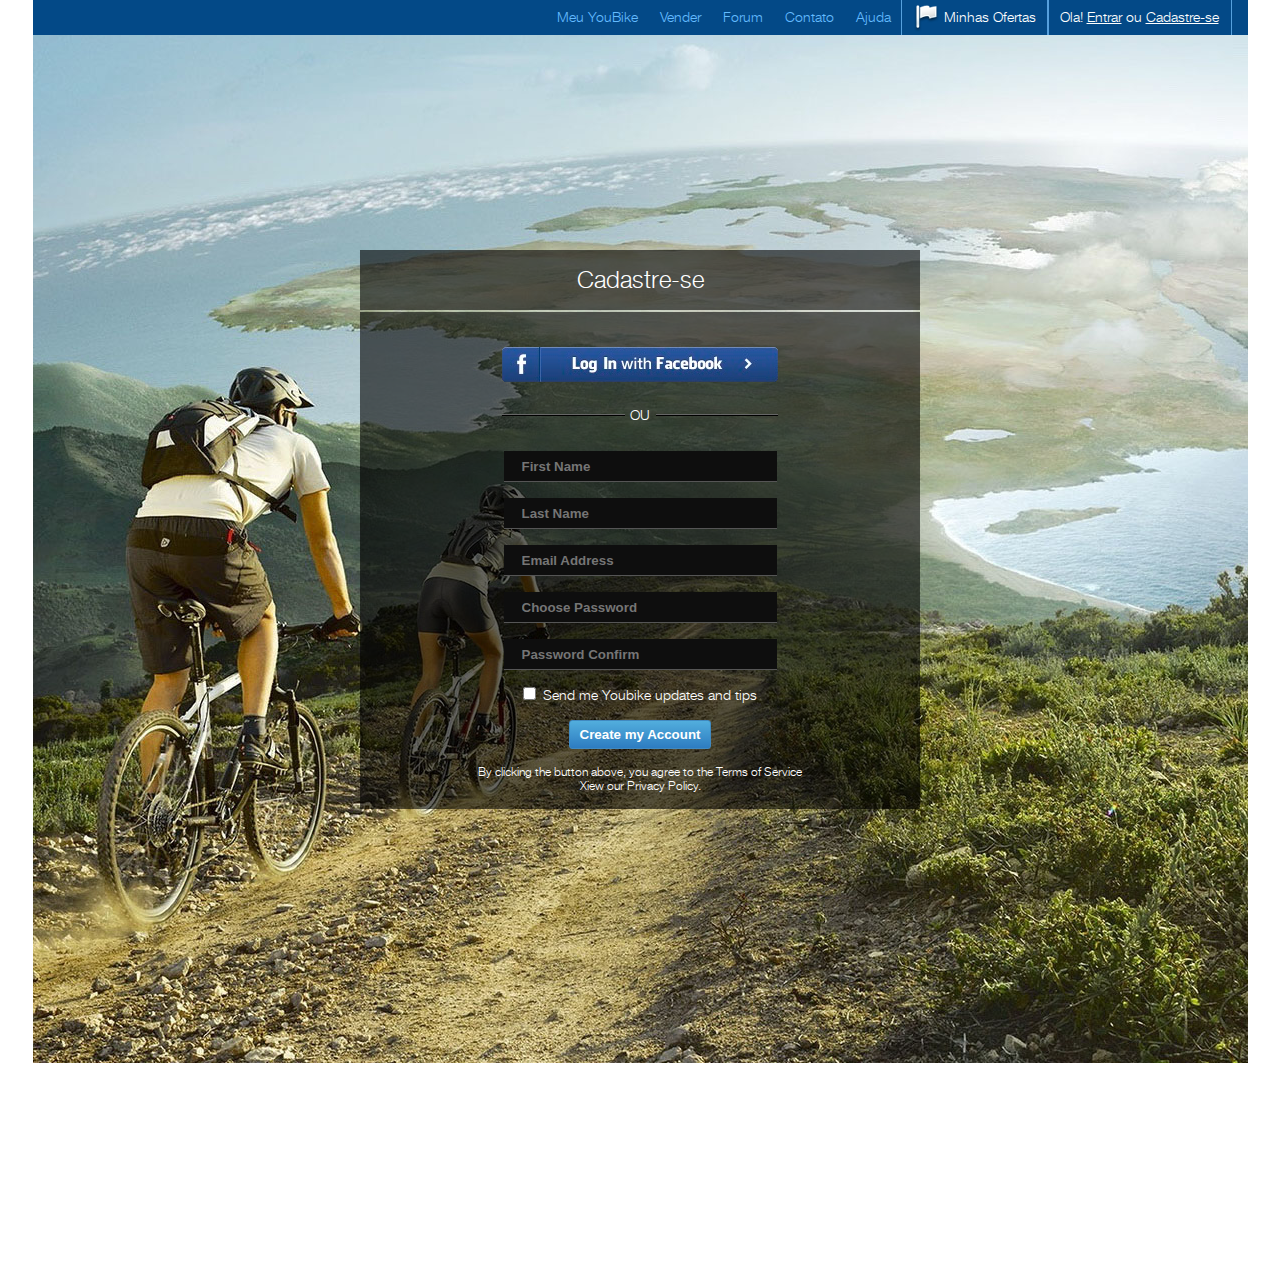
==== HW5/index.html @ 5bf668d2 "add HW5" ====
<!DOCTYPE html>
<html lang="ru">
<head>
	<meta charset="UTF-8">
	<title>Cadastre - HW4</title>
	<link rel="stylesheet" href="files/style.css">
</head>
<body>
<div class="container">
	<header>
		<div class="menu">
			<ul>
				<li><a href="#">Meu YouBike</a></li>
				<li><a href="#">Vender</a></li>
				<li><a href="#">Forum</a></li>
				<li><a href="#">Contato</a></li>
				<li><a href="#">Ajuda</a></li>
				<li class="other">
				<a href="#"><img src="files/flag.png" alt="flag"><div>Minhas Ofertas</div></a></li>
				<li class="other"><a href="#">Ola! <span class="underline">Entrar</span> ou <span class="underline">Cadastre-se</a></li>
			</ul>
		</div>
	</header>
	<main>
	<div class="central">
		<div class="title">Cadastre-se</div>
		<div class="form">
			<div class="fb">
				<a href="https://www.facebook.com/"><img src="files/facebook.png" alt="Facebook"></a>
			</div>
			<div class="ou">
				<img src="files/line2.png">
				<div> OU </div>
			</div>
			<form action="#">
				<input type="text" name="" id="" placeholder="First Name">
				<input type="text" name="" id="" placeholder="Last Name">
				<input type="email" name="" id="" placeholder="Email Address">
				<input type="password" name="" id="" placeholder="Choose Password">
				<input type="password" name="" id="" placeholder="Password Confirm">
				<input type="checkbox" name="" id="">
				<label for="checkbox">Send me Youbike updates and tips</label>
				<input type="submit" name="submit" value="Create my Account">
				</form>
				<p>By clicking the button above, you agree to the Terms of Service<br> Xiew our Privacy Policy.</p>
		</div>
	</div>
	</main>
</div>
</body>
</html>
---- HW5/files/style.css ----
*{margin: 0; padding: 0; }

@font-face {
    font-family: 'helveticaneuecyr';
    src: url('../fonts/helveticaneuecyr-light-webfont.eot');
    src: url('../fonts/helveticaneuecyr-light-webfont.eot?#iefix') format('embedded-opentype'),
         url('../fonts/helveticaneuecyr-light-webfont.woff2') format('woff2'),
         url('../fonts/helveticaneuecyr-light-webfont.woff') format('woff'),
         url('../fonts/helveticaneuecyr-light-webfont.ttf') format('truetype');
    font-weight: normal;
    font-style: normal;
}

.container{
	width: 1215px;
	margin: 0 auto;	
	font-family: helveticaneuecyr, arial, sans-serif;
}

.menu{
	background-color: #034987;
	text-align: right;
	padding-right: 16px;
}

.menu>ul>li{
	display: inline-block;
	list-style: none;
	padding: 0px 12px;
	line-height: 35px;
	margin-left: -6px;

}
.menu a{
	text-decoration: none; 
	color: #63BBFF;
	font-size: 14px;
}
.menu>ul>li:hover{background-color: #50ABD8;}
.menu>ul>li:hover a{color: #fff;}

.other{
	border-left: 1px solid #56A0DD;
	border-right: 1px solid #56A0DD;
}
.other a{color: #fff;}
.other img{vertical-align: middle;}
.other div{
	display: inline-block;
	margin-left: 5px;
}
.underline{
	text-decoration: underline;
}
.other:hover{
	background: linear-gradient(to top, #2D7CC1, #52AEDD);
}


main{
	background: url(bg.jpg) no-repeat ;
	height: 1028px;
	padding-top: 215px;
}
.central{
	margin: 0 auto;
	width: 560px;
}

.title, .form{
	background-color: rgba(0,0,0,0.6);
	color: white;
	text-align: center;
	width: 560px;
}
.title{
	height: 60px;
	margin-bottom: 2px;	
	line-height: 60px;
	font-size: 24px;
}
.form{}
.fb img{margin-top: 35px;}
.ou{margin: 16px 16px 28px;}
.ou div{
	margin-top: -13px;
	font-size: 14px;
}

input[placeholder]{
	display: block;
	background-color: #0e0e0e;
	color: #fff;
	width: 255px;
	height: 30px;
	margin: 16px auto;
	padding-left: 18px;
	border: 0;
	border-bottom: 1px solid #555;
	font-weight: bold;
}
input[placeholder]:focus{
	background-color: #1B5288;
	box-shadow: 0 0 10px #74D2ED;
	border-bottom: 1px solid #5C9ED5;
}
form label{
	font-size: 14px;
	padding-left: 3px;
}

input:last-child{
	background-color: #f00;
	display: block;
	margin: 16px auto;
	background: linear-gradient(to top, #2D7CC1, #52AEDD);
	color: white;
	border: 1px solid #4089C0;
	border-radius: 3px;
	padding: 6px 10px;
	font-weight: bold;
}

.form p{
	font-size: 12px;
	padding-bottom: 16px;
}
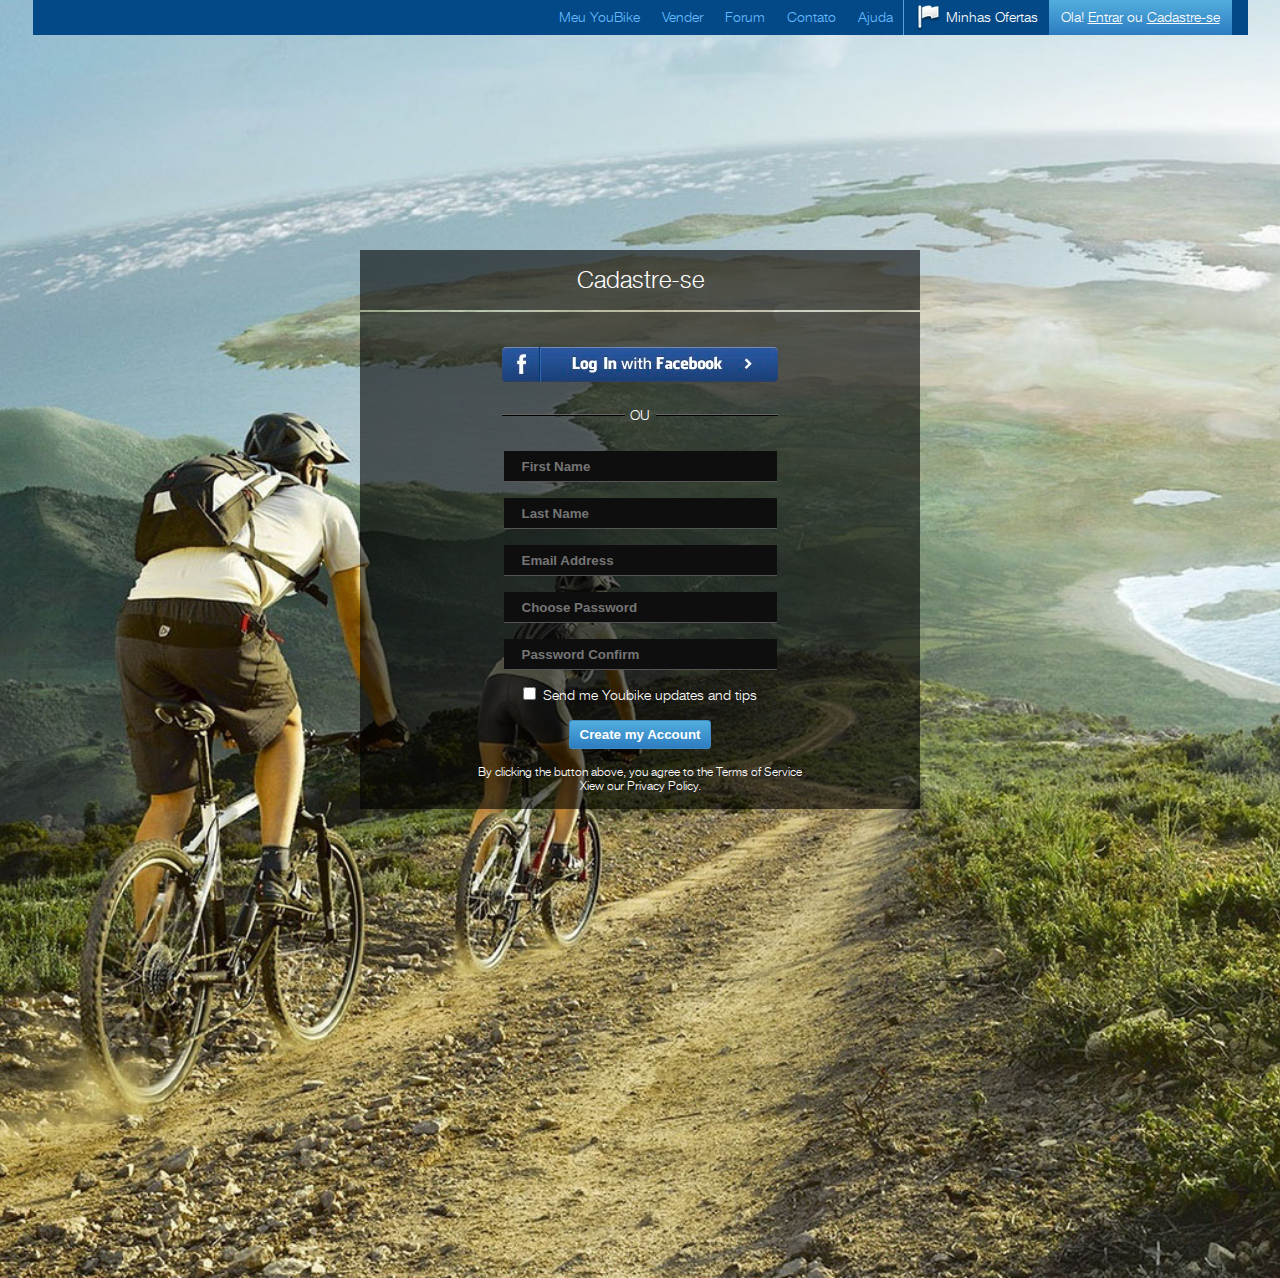
==== commit 6d91c943: "edit+painting" ====
--- a/HW5/index.html
+++ b/HW5/index.html
@@ -17,7 +17,7 @@
 				<li><a href="#">Ajuda</a></li>
 				<li class="other">
 				<a href="#"><img src="files/flag.png" alt="flag"><div>Minhas Ofertas</div></a></li>
-				<li class="other"><a href="#">Ola! <span class="underline">Entrar</span> ou <span class="underline">Cadastre-se</a></li>
+				<li class="other2"><a href="#">Ola! <span class="underline">Entrar</span> ou <span class="underline">Cadastre-se</a></li>
 			</ul>
 		</div>
 	</header>
--- a/HW5/files/style.css
+++ b/HW5/files/style.css
@@ -11,8 +11,13 @@
     font-style: normal;
 }
 
+body{background: url(bg.jpg) no-repeat;
+	background-size: cover;
+}
+
 .container{
-	width: 1215px;
+	max-width: 1215px;
+	min-width: 800px;
 	margin: 0 auto;	
 	font-family: helveticaneuecyr, arial, sans-serif;
 }
@@ -36,7 +41,7 @@
 	color: #63BBFF;
 	font-size: 14px;
 }
-.menu>ul>li:hover{background-color: #50ABD8;}
+.menu>ul>li:not(.other):hover{background-color: #50ABD8;}
 .menu>ul>li:hover a{color: #fff;}
 
 .other{
@@ -52,13 +57,15 @@
 .underline{
 	text-decoration: underline;
 }
-.other:hover{
+.other2{
 	background: linear-gradient(to top, #2D7CC1, #52AEDD);
+}
+.other2 a{
+	color: #fff;
 }
 
 
 main{
-	background: url(bg.jpg) no-repeat ;
 	height: 1028px;
 	padding-top: 215px;
 }
